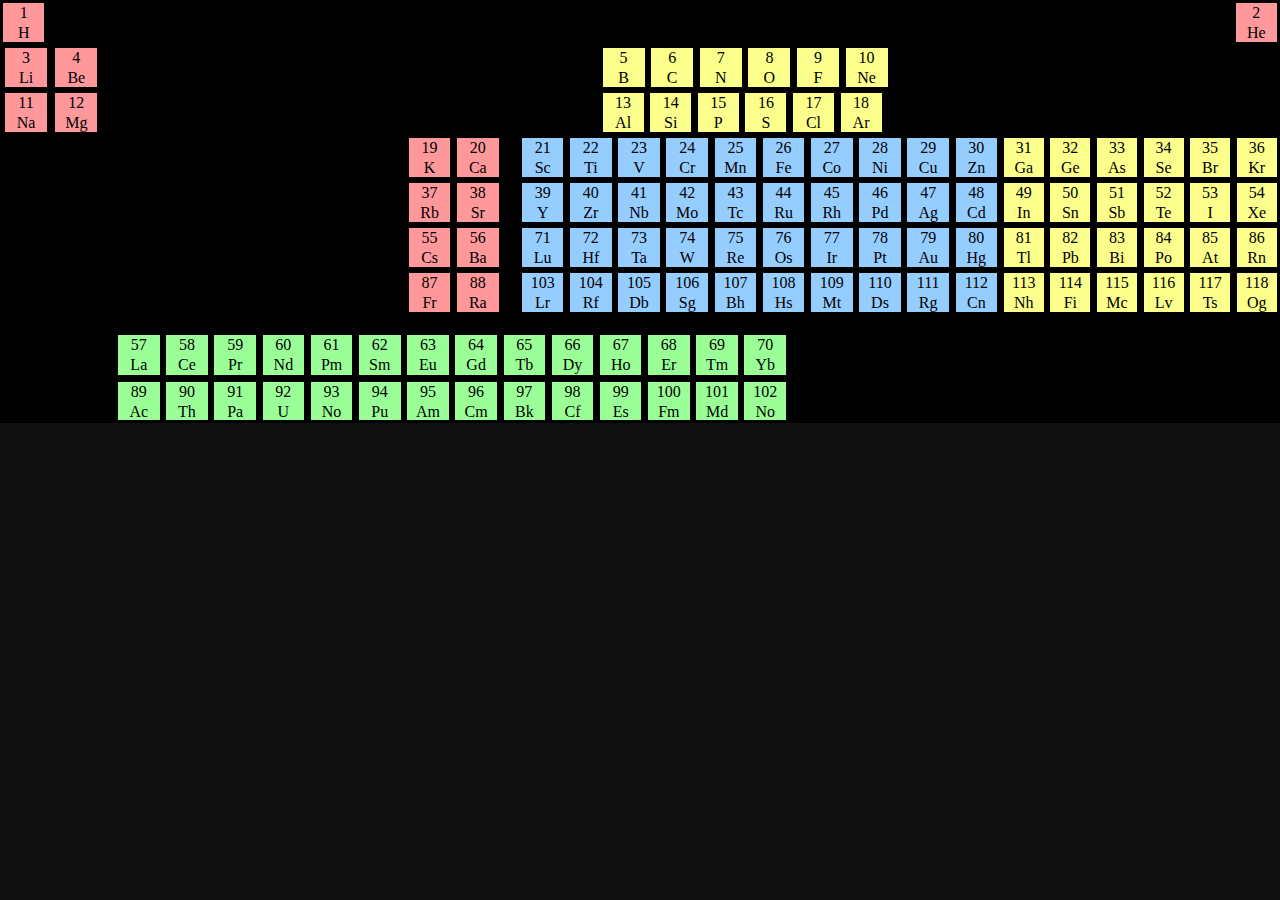
==== index.html @ 0e85910f "Add files via upload" ====
<!DOCTYPE html>
<html lang="en">
<head>
    <meta charset="UTF-8">
    <meta http-equiv="X-UA-Compatible" content="IE=edge">
    <meta name="viewport" content="width=device-width, initial-scale=1.0">
    <title>elemnet</title>
    <link rel="stylesheet" type="text/css" href="./style.css">
</head>
<body>
    <div class="main">

        <div class="r1">

            <div  class="c1">1<br>H</div>
            <div  class="c2">2<br>He</div>
        </div>
        <div class="r2">

            <div class="r2c1">3<br>Li</div>
            <div class="r2c2">4<br>Be</div>
            <div class="r2c3">5<br>B</div>
            <div class="r2c4">6<br>C</div>
            <div class="r2c5">7<br>N</div>
            <div class="r2c6">8<br>O</div>
            <div class="r2c7">9<br>F</div>
            <div class="r2c8">10<br>Ne</div>
        </div>
        <div class="r3">

            <div class="r3c1">11<br>Na</div>
            <div class="r3c2">12<br>Mg</div>
            <div class="r3c3">13<br>Al</div>
            <div class="r3c4">14<br>Si</div>
            <div class="r3c5">15<br>P</div>
            <div class="r3c6">16<br>S</div>
            <div class="r3c7">17<br>Cl</div>
            <div class="r3c8">18<br>Ar</div>
        </div>

        <div class="r4">

            <div class="r4c1">19<br>K</div>
            <div class="r4c2">20<br>Ca</div>
            <div class="r4c3">21<br>Sc</div>
            <div class="r4c4">22<br>Ti</div>
            <div class="r4c5">23<br>V</div>
            <div class="r4c6">24<br>Cr</div>
            <div class="r4c7">25<br>Mn</div>
            <div class="r4c8">26<br>Fe</div>
            <div class="r4c9">27<br>Co</div>
            <div class="r4c10">28<br>Ni</div>
            <div class="r4c11">29<br>Cu</div>
            <div class="r4c12">30<br>Zn</div>
            <div class="r4c13">31<br>Ga</div>
            <div class="r4c14">32<br>Ge</div>
            <div class="r4c15">33<br>As</div>
            <div class="r4c16">34<br>Se</div>
            <div class="r4c17">35<br>Br</div>
            <div class="r4c18">36<br>Kr</div>
        </div>

        <div class="r5">

            <div class="r5c1">37<br>Rb</div>
            <div class="r5c2">38<br>Sr</div>
            <div class="r5c3">39<br>Y</div>
            <div class="r5c4">40<br>Zr</div>
            <div class="r5c5">41<br>Nb</div>
            <div class="r5c6">42<br>Mo</div>
            <div class="r5c7">43<br>Tc</div>
            <div class="r5c8">44<br>Ru</div>
            <div class="r5c9">45<br>Rh</div>
            <div class="r5c10">46<br>Pd</div>
            <div class="r5c11">47<br>Ag</div>
            <div class="r5c12">48<br>Cd</div>
            <div class="r5c13">49<br>In</div>
            <div class="r5c14">50<br>Sn</div>
            <div class="r5c15">51<br>Sb</div>
            <div class="r5c16">52<br>Te</div>
            <div class="r5c17">53<br>I</div>
            <div class="r5c18">54<br>Xe</div>
        </div>

        <div class="r6">

            <div class="r6c1">55<br>Cs</div>
            <div class="r6c2">56<br>Ba</div>
            <div class="r6c3">71<br>Lu</div>
            <div class="r6c4">72<br>Hf</div>
            <div class="r6c5">73<br>Ta</div>
            <div class="r6c6">74<br>W</div>
            <div class="r6c7">75<br>Re</div>
            <div class="r6c8">76<br>Os</div>
            <div class="r6c9">77<br>Ir</div>
            <div class="r6c10">78<br>Pt</div>
            <div class="r6c11">79<br>Au</div>
            <div class="r6c12">80<br>Hg</div>
            <div class="r6c13">81<br>Tl</div>
            <div class="r6c14">82<br>Pb</div>
            <div class="r6c15">83<br>Bi</div>
            <div class="r6c16">84<br>Po</div>
            <div class="r6c17">85<br>At</div>
            <div class="r6c18">86<br>Rn</div>
        </div>

        <div class="r7">

            <div class="r7c1">87<br>Fr</div>
            <div class="r7c2">88<br>Ra</div>
            <div class="r7c3">103<br>Lr</div>
            <div class="r7c4">104<br>Rf</div>
            <div class="r7c5">105<br>Db</div>
            <div class="r7c6">106<br>Sg</div>
            <div class="r7c7">107<br>Bh</div>
            <div class="r7c8">108<br>Hs</div>
            <div class="r7c9">109<br>Mt</div>
            <div class="r7c10">110<br>Ds</div>
            <div class="r7c11">111<br>Rg</div>
            <div class="r7c12">112<br>Cn</div>
            <div class="r7c13">113<br>Nh</div>
            <div class="r7c14">114<br>Fi</div>
            <div class="r7c15">115<br>Mc</div>
            <div class="r7c16">116<br>Lv</div>
            <div class="r7c17">117<br>Ts</div>
            <div class="r7c18">118<br>Og</div>
        </div>

        <div class="r8">

            <div class="r8c1">57<br>La</div>
            <div class="r8c2">58<br>Ce</div>
            <div class="r8c3">59<br>Pr</div>
            <div class="r8c4">60<br>Nd</div>
            <div class="r8c5">61<br>Pm</div>
            <div class="r8c6">62<br>Sm</div>
            <div class="r8c7">63<br>Eu</div>
            <div class="r8c8">64<br>Gd</div>
            <div class="r8c9">65<br>Tb</div>
            <div class="r8c10">66<br>Dy</div>
            <div class="r8c11">67<br>Ho</div>
            <div class="r8c12">68<br>Er</div>
            <div class="r8c13">69<br>Tm</div>
            <div class="r8c14">70<br>Yb</div>
        </div>

        <div class="r9">

            <div class="r9c1">89<br>Ac</div>
            <div class="r9c2">90<br>Th</div>
            <div class="r9c3">91<br>Pa</div>
            <div class="r9c4">92<br>U</div>
            <div class="r9c5">93<br>No</div>
            <div class="r9c6">94<br>Pu</div>
            <div class="r9c7">95<br>Am</div>
            <div class="r9c8">96<br>Cm</div>
            <div class="r9c9">97<br>Bk</div>
            <div class="r9c10">98<br>Cf</div>
            <div class="r9c11">99<br>Es</div>
            <div class="r9c12">100<br>Fm</div>
            <div class="r9c13">101<br>Md</div>
            <div class="r9c14">102<br>No</div>
        </div>

    
   
    </div>
    
</body>
</html>
---- style.css ----
*
{
    margin: 0px auto;
    padding: 0px;
    
}

body{
    background-color: rgb(16, 15, 15);
   
}




.r1
{
    display: flex;
    background-color: black;
    justify-content: space-between; 
    height: 45px;
  
}
.r1>div{
    background-color: #FE989A;
    width: 41px;  
    line-height: 20px;
    margin: 3.3px;
    text-align: center;   
   
}









.r2
{
    display: flex;
    background-color: black;
    height: 45px;
    
  
}
.r2c1 ,.r2c2{
    background-color: #FE989A;
    width: 42px;  
    line-height: 20px;
    margin: 3.3px;
    text-align: center;   
    margin-left: 5px;   
}

.r2c3 ,.r2c4,.r2c5,.r2c6,.r2c7,.r2c8,.r2c9,.r2c10{
    background-color: #FCFF8C;
    width: 42px;  
    line-height: 20px;
    margin: 3.3px;
    text-align: center;  
     
}

.r2c3{
    margin-left: 502px;
}













.r3
{
    display: flex;
    background-color: black;
    height: 45px;
    
  
}
.r3c1 ,.r3c2{
    background-color: #FE989A;
    width: 42px;  
    line-height: 20px;
    margin: 3.3px;
    text-align: center;  
    margin-left: 5px;  
}

.r3c3 ,.r3c4,.r3c5,.r3c6,.r3c7,.r3c8,.r3c9,.r3c10{
    background-color: #FCFF8C;
    width: 41px;  
    line-height: 20px;
    margin: 3.3px;
    text-align: center;  
     
}

.r3c3{
    margin-left: 502px;
}












.r4
{
    display: flex;
    background-color: black;
    justify-content:flex-end;
    height: 45px;
   
    
  
}

.r4c1 
{
    background-color: #FE989A;
    width: 41.6px;  
    line-height: 20px;
    margin: 3.3px;
    text-align: center;  
   
    
     
}

.r4c2{
    background-color: #FE989A;
    width: 41.6px;  
    line-height: 20px;
    margin: 3.3px;
    text-align: center;  
    margin-right: 20px;
    
     
}

.r4c3,.r4c4,.r4c5,.r4c6,.r4c7,.r4c8,.r4c9,.r4c10,.r4c11,.r4c12
{
    background-color: #96CDFF;
    width: 41.6px;  
    line-height: 20px;
    margin: 3.3px;
    text-align: center;  
     
}

.r4c13,.r4c14,.r4c15,.r4c16,.r4c17,.r4c18
{
    background-color: #FCFF8C;
    width: 40px;  
    line-height: 20px;
    margin: 3.3px;
    text-align: center;  
   
    
     
}






















.r5
{
    display: flex;
    background-color: black;
    justify-content:flex-end;
    height: 45px;
   
    
  
}

.r5c1 
{
    background-color: #FE989A;
    width: 41.6px;  
    line-height: 20px;
    margin: 3.3px;
    text-align: center;  
   
    
     
}

.r5c2{
    background-color: #FE989A;
    width: 41.6px;  
    line-height: 20px;
    margin: 3.3px;
    text-align: center;  
    margin-right: 20px;
    
     
}

.r5c3,.r5c4,.r5c5,.r5c6,.r5c7,.r5c8,.r5c9,.r5c10,.r5c11,.r5c12
{
    background-color: #96CDFF;
    width: 41.6px;  
    line-height: 20px;
    margin: 3.3px;
    text-align: center;  
     
}

.r5c13,.r5c14,.r5c15,.r5c16,.r5c17,.r5c18
{
    background-color: #FCFF8C;
    width: 40px;  
    line-height: 20px;
    margin: 3.3px;
    text-align: center;  
   
    
     
}


















.r6
{
    display: flex;
    background-color: black;
    justify-content:flex-end;
    height: 45px;
   
    
  
}

.r6c1 
{
    background-color: #FE989A;
    width: 41.6px;  
    line-height: 20px;
    margin: 3.3px;
    text-align: center;  
   
    
     
}

.r6c2{
    background-color: #FE989A;
    width: 41.6px;  
    line-height: 20px;
    margin: 3.3px;
    text-align: center;  
    margin-right: 20px;
    
     
}

.r6c3,.r6c4,.r6c5,.r6c6,.r6c7,.r6c8,.r6c9,.r6c10,.r6c11,.r6c12
{
    background-color: #96CDFF;
    width: 41.6px;  
    line-height: 20px;
    margin: 3.3px;
    text-align: center;  
     
}

.r6c13,.r6c14,.r6c15,.r6c16,.r6c17,.r6c18
{
    background-color: #FCFF8C;
    width: 40px;  
    line-height: 20px;
    margin: 3.3px;
    text-align: center;  
   
    
     
}




















.r7
{
    display: flex;
    background-color: black;
    justify-content:flex-end;
    height: 45px;
   
    
  
}

.r7c1 
{
    background-color: #FE989A;
    width: 41.6px;  
    line-height: 20px;
    margin: 3.3px;
    text-align: center;  
   
    
     
}

.r7c2{
    background-color: #FE989A;
    width: 41.6px;  
    line-height: 20px;
    margin: 3.3px;
    text-align: center;  
    margin-right: 20px;
    
     
}

.r7c3,.r7c4,.r7c5,.r7c6,.r7c7,.r7c8,.r7c9,.r7c10,.r7c11,.r7c12
{
    background-color: #96CDFF;
    width: 41.6px;  
    line-height: 20px;
    margin: 3.3px;
  
    text-align: center;  
     
}

.r7c13,.r7c14,.r7c15,.r7c16,.r7c17,.r7c18
{
    background-color: #FCFF8C;
    width: 40px;  
    line-height: 20px;
    margin: 3.3px;
   
    text-align: center;  
   
    
     
}




























.r8
{
    display: flex;
    background-color: black;
    

    
  
}


.r8c1 
{
    background-color: #9AFF97;
    width: 41.6px;
    line-height: 20px;
    margin: 3.3px;
    text-align: center;  
    margin-left: 118px;
    margin-top: 20px;
     
}


.r8c2,.r8c3,.r8c4,.r8c5,.r8c6,.r8c7,.r8c8,.r8c9,.r8c10,.r8c11,.r8c12,.r8c13,.r8c14
{
    background-color: #9AFF97;
    width: 41.6px; 
    line-height: 20px;
    margin: 3.3px;
    text-align: center;  
    margin-top: 20px;
     
}






.r9
{
    display: flex;
    background-color: black;
    height: 45px;
 
    
  
}


.r9c1 
{
    background-color: #9AFF97;
    width: 41.6px;
    line-height: 20px;
    margin: 3.3px;
    text-align: center;  
    margin-left: 118px;
     
}



.r9c2,.r9c3,.r9c4,.r9c5,.r9c6,.r9c7,.r9c8,.r9c9,.r9c10,.r9c11,.r9c12,.r9c13,.r9c14
{
    background-color: #9AFF97;
    width: 41.6px;
    line-height: 20px;
    margin: 3.3px;
    text-align: center;  
     
}

























/*




.r5
{
    display: flex;
    background-color: black;
    
  
}

.r5c1 ,.r5c2{
    background-color: #FE989A;
    width: 49px;  
    line-height: 20px;
    margin: 3.3px;
    margin-bottom: 0px;
    text-align: center;  
     
}
.r5c3,.r5c4,.r5c5,.r5c6,.r5c7,.r5c8,.r5c9,.r5c10,.r5c11,.r5c12
{
    background-color: #96CDFF;
    width: 49px;  
    line-height: 20px;
    margin: 3.3px;
    margin-bottom: 0px;
    text-align: center;  
     
}

.r5c13,.r5c14,.r5c15,.r5c16,.r5c17,.r5c18
{
    background-color: #FCFF8C;
    width: 49px;  
    line-height: 20px;
    margin: 3.3px;
    margin-bottom: 0px;
    text-align: center;  
     
}










.r6
{
    display: flex;
    background-color: black;
    
  
}

.r6c1 ,.r6c2{
    background-color: #FE989A;
    width: 50px;  
    line-height: 20px;
    margin: 3.3px;
    margin-bottom: 0px;
    text-align: center;  
     
}
.r6c3,.r6c4,.r6c5,.r6c6,.r6c7,.r6c8,.r6c9,.r6c10,.r6c11,.r6c12
{
    background-color: #96CDFF;
    width: 50px;  
    line-height: 20px;
    margin: 3.3px;
    margin-bottom: 0px;
    text-align: center;  
     
}

.r6c13,.r6c14,.r6c15,.r6c16,.r6c17,.r6c18
{
    background-color: #FCFF8C;
    width: 50px;  
    line-height: 20px;
    margin: 3.3px;
    margin-bottom: 0px;
    text-align: center;  
     
}















.r7
{
    display: flex;
    background-color: black;
    
  
}

.r7c1 ,.r7c2{
    background-color: #FE989A;
    width: 50px;  
    line-height: 20px;
    margin: 3.3px;
    margin-bottom: 0px;
    text-align: center;  
     
}
.r7c3,.r7c4,.r7c5,.r7c6,.r7c7,.r7c8,.r7c9,.r7c10,.r7c11,.r7c12
{
    background-color: #96CDFF;
    width: 50px;  
    line-height: 20px;
    margin: 3.3px;
    margin-bottom: 0px;
    text-align: center;  
     
}

.r7c13,.r7c14,.r7c15,.r7c16,.r7c17,.r7c18
{
    background-color: #FCFF8C;
    width: 50px;  
    line-height: 20px;
    margin: 3.3px;
    margin-bottom: 0px;
    text-align: center;  
     
}
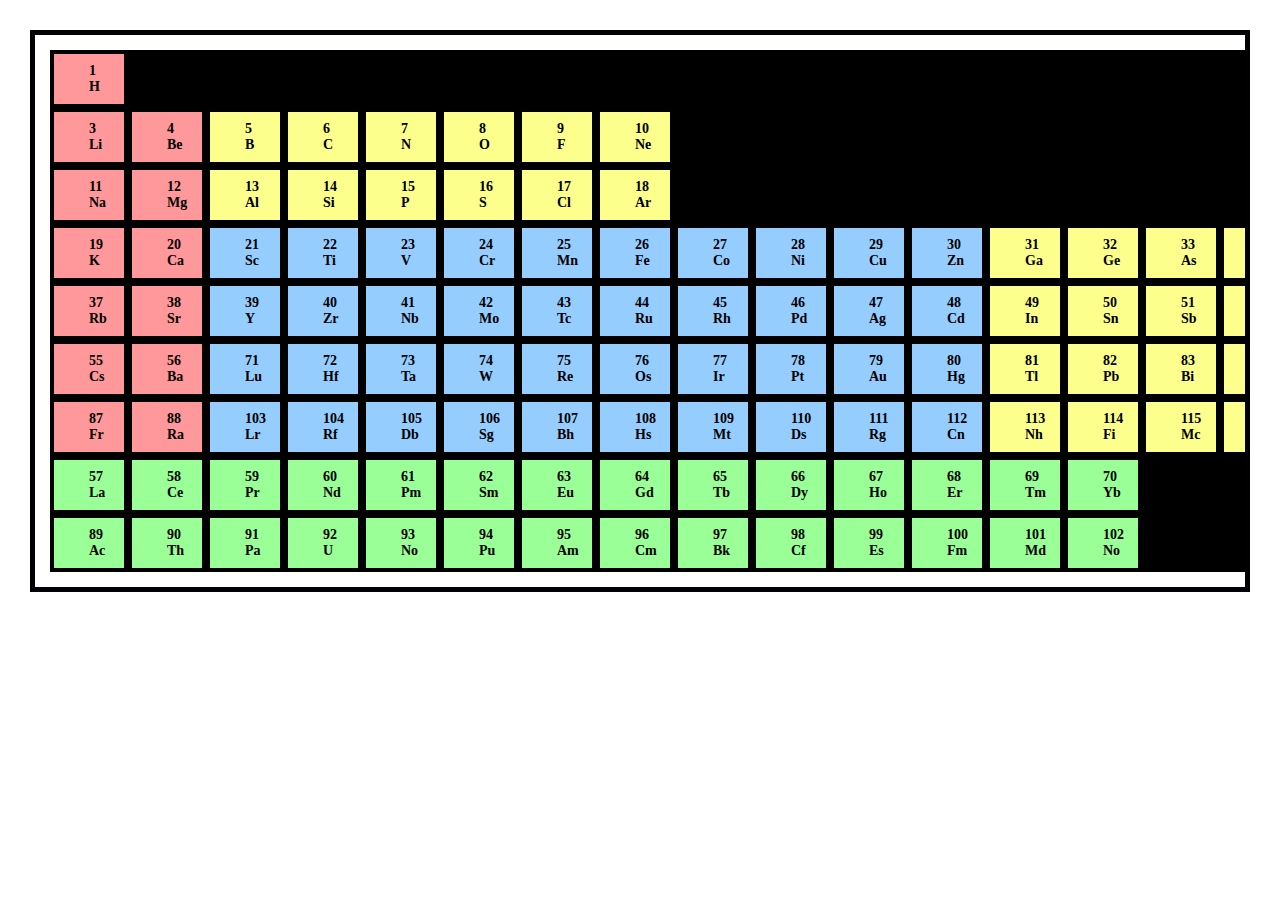
==== commit 099db5a5: "Update and rename index.js.html to index.html" ====
--- a/index.html
+++ b/index.html
@@ -4,29 +4,30 @@
     <meta charset="UTF-8">
     <meta http-equiv="X-UA-Compatible" content="IE=edge">
     <meta name="viewport" content="width=device-width, initial-scale=1.0">
-    <title>elemnet</title>
+    <title>grid</title>
     <link rel="stylesheet" type="text/css" href="./style.css">
 </head>
+
 <body>
     <div class="main">
 
-        <div class="r1">
+        <div class="r1 r">
 
-            <div  class="c1">1<br>H</div>
-            <div  class="c2">2<br>He</div>
+            <div  class="r1c1">1<br>H</div>
+            <div  class="r1c2">2<br>He</div>
         </div>
-        <div class="r2">
-
+        <div class="r2 r">
             <div class="r2c1">3<br>Li</div>
             <div class="r2c2">4<br>Be</div>
-            <div class="r2c3">5<br>B</div>
-            <div class="r2c4">6<br>C</div>
-            <div class="r2c5">7<br>N</div>
-            <div class="r2c6">8<br>O</div>
-            <div class="r2c7">9<br>F</div>
-            <div class="r2c8">10<br>Ne</div>
+            <div class="r2c3 row2">5<br>B</div>
+            <div class="r2c4 row2">6<br>C</div>
+            <div class="r2c5 row2">7<br>N</div>
+            <div class="r2c6 row2">8<br>O</div>
+            <div class="r2c7 row2">9<br>F</div>
+            <div class="r2c8 row2">10<br>Ne</div>
         </div>
-        <div class="r3">
+         
+        <div class="r3 r">
 
             <div class="r3c1">11<br>Na</div>
             <div class="r3c2">12<br>Mg</div>
@@ -38,7 +39,7 @@
             <div class="r3c8">18<br>Ar</div>
         </div>
 
-        <div class="r4">
+        <div class="r4 r">
 
             <div class="r4c1">19<br>K</div>
             <div class="r4c2">20<br>Ca</div>
@@ -60,7 +61,7 @@
             <div class="r4c18">36<br>Kr</div>
         </div>
 
-        <div class="r5">
+        <div class="r5 r">
 
             <div class="r5c1">37<br>Rb</div>
             <div class="r5c2">38<br>Sr</div>
@@ -82,7 +83,7 @@
             <div class="r5c18">54<br>Xe</div>
         </div>
 
-        <div class="r6">
+        <div class="r6 r">
 
             <div class="r6c1">55<br>Cs</div>
             <div class="r6c2">56<br>Ba</div>
@@ -104,7 +105,7 @@
             <div class="r6c18">86<br>Rn</div>
         </div>
 
-        <div class="r7">
+        <div class="r7 r">
 
             <div class="r7c1">87<br>Fr</div>
             <div class="r7c2">88<br>Ra</div>
@@ -126,7 +127,7 @@
             <div class="r7c18">118<br>Og</div>
         </div>
 
-        <div class="r8">
+        <div class="r8 r">
 
             <div class="r8c1">57<br>La</div>
             <div class="r8c2">58<br>Ce</div>
@@ -144,7 +145,7 @@
             <div class="r8c14">70<br>Yb</div>
         </div>
 
-        <div class="r9">
+        <div class="r9 r">
 
             <div class="r9c1">89<br>Ac</div>
             <div class="r9c2">90<br>Th</div>
@@ -165,6 +166,5 @@
     
    
     </div>
-    
 </body>
-</html>+</html>
--- a/style.css
+++ b/style.css
@@ -1,676 +1,316 @@
-*
-{
-    margin: 0px auto;
+*{
+    margin: 0px;
     padding: 0px;
-    
-}
-
-body{
-    background-color: rgb(16, 15, 15);
-   
-}
-
-
+    box-sizing: border-box;
+}
+
+.main
+{
+    margin: 30px;
+    border: 5px solid rgb(1, 0, 5);
+    display: grid;
+    padding: 15px;
+    overflow: auto;
+    
+   
+         
+
+}
+
+.r
+{
+        display: inline-flex; 
+        color:black;
+        font-size: 14px; 
+        background-color: black;
+        text-align: center; 
+        font-weight: bold;
+       
+        
+           
+        
+}
+
+.r div{
+    
+    padding: 9px 35px;  
+    border: 4px solid black;
+    width: 70px;
+    transition: width 1s, height 1s, transform 1s;
+    
+   
+}
+.r div:hover{
+
+    text-shadow: 0 0 3px #FF0000;
+    border-radius: 25px;
+    background-color: hotpink;
+    transform: rotate(360deg);
+    animation: myfirst 5s linear infinite;
+}
+
+@keyframes myfirst {
+    0%   {background-color:red;}
+    25%  {background-color:yellow;}
+    50%  {background-color:blue;}
+    75%  {background-color:green;}
+    100% {background-color:red;}
+  }
+
+ 
+
+/* -------------------Row 1 ---------------------------*/
 
 
 .r1
 {
-    display: flex;
-    background-color: black;
-    justify-content: space-between; 
-    height: 45px;
+    
+   justify-content: space-between; 
+}
+
+.r1 div{
+    background-color: #FE989A;
+}
+
+
+/* -------------------Row 2 ---------------------------*/
+
+.r2c1 ,.r2c2{
+    background-color: #FE989A;
+    
+}
+
+
+.r2c3 ,.r2c4,.r2c5,.r2c6,.r2c7,.r2c8,.r2c9,.r2c10{
+    background-color: #FCFF8C;  
   
-}
-.r1>div{
-    background-color: #FE989A;
-    width: 41px;  
-    line-height: 20px;
-    margin: 3.3px;
-    text-align: center;   
-   
-}
-
-
-
-
-
-
-
-
-
-.r2
-{
-    display: flex;
-    background-color: black;
-    height: 45px;
-    
-  
-}
-.r2c1 ,.r2c2{
-    background-color: #FE989A;
-    width: 42px;  
-    line-height: 20px;
-    margin: 3.3px;
-    text-align: center;   
-    margin-left: 5px;   
-}
-
-.r2c3 ,.r2c4,.r2c5,.r2c6,.r2c7,.r2c8,.r2c9,.r2c10{
-    background-color: #FCFF8C;
-    width: 42px;  
-    line-height: 20px;
-    margin: 3.3px;
-    text-align: center;  
-     
-}
-
-.r2c3{
-    margin-left: 502px;
-}
-
-
-
-
-
-
-
-
-
-
-
-
-
-.r3
-{
-    display: flex;
-    background-color: black;
-    height: 45px;
-    
-  
-}
+        
+}
+
+
+
+/* -------------------Row 3 ---------------------------*/
 .r3c1 ,.r3c2{
     background-color: #FE989A;
-    width: 42px;  
-    line-height: 20px;
-    margin: 3.3px;
-    text-align: center;  
-    margin-left: 5px;  
+
 }
 
 .r3c3 ,.r3c4,.r3c5,.r3c6,.r3c7,.r3c8,.r3c9,.r3c10{
     background-color: #FCFF8C;
-    width: 41px;  
-    line-height: 20px;
-    margin: 3.3px;
-    text-align: center;  
-     
-}
-
-.r3c3{
-    margin-left: 502px;
-}
-
-
-
-
-
-
-
-
-
-
-
-
-.r4
-{
-    display: flex;
-    background-color: black;
-    justify-content:flex-end;
-    height: 45px;
-   
-    
-  
-}
-
-.r4c1 
-{
-    background-color: #FE989A;
-    width: 41.6px;  
-    line-height: 20px;
-    margin: 3.3px;
-    text-align: center;  
-   
-    
-     
-}
-
-.r4c2{
-    background-color: #FE989A;
-    width: 41.6px;  
-    line-height: 20px;
-    margin: 3.3px;
-    text-align: center;  
-    margin-right: 20px;
-    
-     
-}
+     
+}
+
+/* -------------------Row 4 ---------------------------*/
+
+.r4c1,.r4c2
+{
+    background-color: #FE989A;
+    
+}
+
 
 .r4c3,.r4c4,.r4c5,.r4c6,.r4c7,.r4c8,.r4c9,.r4c10,.r4c11,.r4c12
 {
     background-color: #96CDFF;
-    width: 41.6px;  
-    line-height: 20px;
-    margin: 3.3px;
-    text-align: center;  
-     
+    
 }
 
 .r4c13,.r4c14,.r4c15,.r4c16,.r4c17,.r4c18
 {
     background-color: #FCFF8C;
-    width: 40px;  
-    line-height: 20px;
-    margin: 3.3px;
-    text-align: center;  
-   
-    
-     
-}
-
-
-
-
-
-
-
-
-
-
-
-
-
-
-
-
-
-
-
-
-
-
-.r5
-{
-    display: flex;
-    background-color: black;
-    justify-content:flex-end;
-    height: 45px;
-   
-    
-  
-}
-
-.r5c1 
-{
-    background-color: #FE989A;
-    width: 41.6px;  
-    line-height: 20px;
-    margin: 3.3px;
-    text-align: center;  
-   
-    
-     
-}
-
-.r5c2{
-    background-color: #FE989A;
-    width: 41.6px;  
-    line-height: 20px;
-    margin: 3.3px;
-    text-align: center;  
-    margin-right: 20px;
-    
-     
+    
+ 
+}
+
+
+
+
+
+
+/* -------------------Row 5 ---------------------------*/
+
+
+.r5c1,.r5c2
+{
+    background-color: #FE989A;
+   
 }
 
 .r5c3,.r5c4,.r5c5,.r5c6,.r5c7,.r5c8,.r5c9,.r5c10,.r5c11,.r5c12
 {
+    background-color: #96CDFF;     
+}
+
+.r5c13,.r5c14,.r5c15,.r5c16,.r5c17,.r5c18
+{
+    background-color: #FCFF8C;
+     
+}
+
+
+
+/* -------------------Row 6 ---------------------------*/
+
+
+
+.r6c1,.r6c2
+{
+    background-color: #FE989A;
+    
+}
+
+.r6c3,.r6c4,.r6c5,.r6c6,.r6c7,.r6c8,.r6c9,.r6c10,.r6c11,.r6c12
+{
     background-color: #96CDFF;
-    width: 41.6px;  
-    line-height: 20px;
-    margin: 3.3px;
-    text-align: center;  
-     
-}
-
-.r5c13,.r5c14,.r5c15,.r5c16,.r5c17,.r5c18
-{
-    background-color: #FCFF8C;
-    width: 40px;  
-    line-height: 20px;
-    margin: 3.3px;
-    text-align: center;  
-   
-    
-     
-}
-
-
-
-
-
-
-
-
-
-
-
-
-
-
-
-
-
-
-.r6
-{
-    display: flex;
-    background-color: black;
-    justify-content:flex-end;
-    height: 45px;
-   
-    
-  
-}
-
-.r6c1 
-{
-    background-color: #FE989A;
-    width: 41.6px;  
-    line-height: 20px;
-    margin: 3.3px;
-    text-align: center;  
-   
-    
-     
-}
-
-.r6c2{
-    background-color: #FE989A;
-    width: 41.6px;  
-    line-height: 20px;
-    margin: 3.3px;
-    text-align: center;  
-    margin-right: 20px;
-    
-     
-}
-
-.r6c3,.r6c4,.r6c5,.r6c6,.r6c7,.r6c8,.r6c9,.r6c10,.r6c11,.r6c12
+   
+     
+}
+
+.r6c13,.r6c14,.r6c15,.r6c16,.r6c17,.r6c18
+{
+    background-color: #FCFF8C; 
+     
+}
+
+
+
+
+/* -------------------Row 7 ---------------------------*/
+
+.r7c1,.r7c2 
+{
+    background-color: #FE989A;
+   
+   
+    
+     
+}
+
+
+.r7c3,.r7c4,.r7c5,.r7c6,.r7c7,.r7c8,.r7c9,.r7c10,.r7c11,.r7c12
 {
     background-color: #96CDFF;
-    width: 41.6px;  
-    line-height: 20px;
-    margin: 3.3px;
-    text-align: center;  
-     
-}
-
-.r6c13,.r6c14,.r6c15,.r6c16,.r6c17,.r6c18
-{
-    background-color: #FCFF8C;
-    width: 40px;  
-    line-height: 20px;
-    margin: 3.3px;
-    text-align: center;  
-   
-    
-     
-}
-
-
-
-
-
-
-
-
-
-
-
-
-
-
-
-
-
-
-
-
-.r7
-{
-    display: flex;
-    background-color: black;
-    justify-content:flex-end;
-    height: 45px;
-   
-    
-  
-}
-
-.r7c1 
-{
-    background-color: #FE989A;
-    width: 41.6px;  
-    line-height: 20px;
-    margin: 3.3px;
-    text-align: center;  
-   
-    
-     
-}
-
-.r7c2{
-    background-color: #FE989A;
-    width: 41.6px;  
-    line-height: 20px;
-    margin: 3.3px;
-    text-align: center;  
-    margin-right: 20px;
-    
-     
-}
-
-.r7c3,.r7c4,.r7c5,.r7c6,.r7c7,.r7c8,.r7c9,.r7c10,.r7c11,.r7c12
-{
-    background-color: #96CDFF;
-    width: 41.6px;  
-    line-height: 20px;
-    margin: 3.3px;
-  
-    text-align: center;  
-     
+       
 }
 
 .r7c13,.r7c14,.r7c15,.r7c16,.r7c17,.r7c18
 {
-    background-color: #FCFF8C;
-    width: 40px;  
-    line-height: 20px;
-    margin: 3.3px;
-   
-    text-align: center;  
-   
-    
-     
-}
-
-
-
-
-
-
-
-
-
-
-
-
-
-
-
-
-
-
-
-
-
-
-
-
-
-
-
-
-.r8
-{
-    display: flex;
-    background-color: black;
-    
-
-    
-  
-}
-
-
-.r8c1 
+    background-color: #FCFF8C;     
+     
+}
+
+
+/* -------------------Row 8 ---------------------------*/
+
+
+.r8c1,.r8c2,.r8c3,.r8c4,.r8c5,.r8c6,.r8c7,.r8c8,.r8c9,.r8c10,.r8c11,.r8c12,.r8c13,.r8c14
 {
     background-color: #9AFF97;
-    width: 41.6px;
-    line-height: 20px;
-    margin: 3.3px;
-    text-align: center;  
-    margin-left: 118px;
-    margin-top: 20px;
-     
-}
-
-
-.r8c2,.r8c3,.r8c4,.r8c5,.r8c6,.r8c7,.r8c8,.r8c9,.r8c10,.r8c11,.r8c12,.r8c13,.r8c14
-{
-    background-color: #9AFF97;
-    width: 41.6px; 
-    line-height: 20px;
-    margin: 3.3px;
-    text-align: center;  
-    margin-top: 20px;
-     
-}
-
-
-
-
-
-
-.r9
-{
-    display: flex;
-    background-color: black;
-    height: 45px;
  
-    
-  
-}
-
-
-.r9c1 
-{
-    background-color: #9AFF97;
-    width: 41.6px;
-    line-height: 20px;
-    margin: 3.3px;
-    text-align: center;  
-    margin-left: 118px;
-     
-}
-
-
-
-.r9c2,.r9c3,.r9c4,.r9c5,.r9c6,.r9c7,.r9c8,.r9c9,.r9c10,.r9c11,.r9c12,.r9c13,.r9c14
-{
-    background-color: #9AFF97;
-    width: 41.6px;
-    line-height: 20px;
-    margin: 3.3px;
-    text-align: center;  
-     
-}
-
-
-
-
-
-
-
-
-
-
-
-
-
-
-
-
-
-
-
-
-
-
-
-
-
-/*
-
-
-
-
-.r5
-{
-    display: flex;
-    background-color: black;
-    
-  
-}
-
-.r5c1 ,.r5c2{
-    background-color: #FE989A;
-    width: 49px;  
-    line-height: 20px;
-    margin: 3.3px;
-    margin-bottom: 0px;
-    text-align: center;  
-     
-}
-.r5c3,.r5c4,.r5c5,.r5c6,.r5c7,.r5c8,.r5c9,.r5c10,.r5c11,.r5c12
-{
-    background-color: #96CDFF;
-    width: 49px;  
-    line-height: 20px;
-    margin: 3.3px;
-    margin-bottom: 0px;
-    text-align: center;  
-     
-}
-
-.r5c13,.r5c14,.r5c15,.r5c16,.r5c17,.r5c18
-{
-    background-color: #FCFF8C;
-    width: 49px;  
-    line-height: 20px;
-    margin: 3.3px;
-    margin-bottom: 0px;
-    text-align: center;  
-     
-}
-
-
-
-
-
-
-
-
-
-
-.r6
-{
-    display: flex;
-    background-color: black;
-    
-  
-}
-
-.r6c1 ,.r6c2{
-    background-color: #FE989A;
-    width: 50px;  
-    line-height: 20px;
-    margin: 3.3px;
-    margin-bottom: 0px;
-    text-align: center;  
-     
-}
-.r6c3,.r6c4,.r6c5,.r6c6,.r6c7,.r6c8,.r6c9,.r6c10,.r6c11,.r6c12
-{
-    background-color: #96CDFF;
-    width: 50px;  
-    line-height: 20px;
-    margin: 3.3px;
-    margin-bottom: 0px;
-    text-align: center;  
-     
-}
-
-.r6c13,.r6c14,.r6c15,.r6c16,.r6c17,.r6c18
-{
-    background-color: #FCFF8C;
-    width: 50px;  
-    line-height: 20px;
-    margin: 3.3px;
-    margin-bottom: 0px;
-    text-align: center;  
-     
-}
-
-
-
-
-
-
-
-
-
-
-
-
-
-
-
-.r7
-{
-    display: flex;
-    background-color: black;
-    
-  
-}
-
-.r7c1 ,.r7c2{
-    background-color: #FE989A;
-    width: 50px;  
-    line-height: 20px;
-    margin: 3.3px;
-    margin-bottom: 0px;
-    text-align: center;  
-     
-}
-.r7c3,.r7c4,.r7c5,.r7c6,.r7c7,.r7c8,.r7c9,.r7c10,.r7c11,.r7c12
-{
-    background-color: #96CDFF;
-    width: 50px;  
-    line-height: 20px;
-    margin: 3.3px;
-    margin-bottom: 0px;
-    text-align: center;  
-     
-}
-
-.r7c13,.r7c14,.r7c15,.r7c16,.r7c17,.r7c18
-{
-    background-color: #FCFF8C;
-    width: 50px;  
-    line-height: 20px;
-    margin: 3.3px;
-    margin-bottom: 0px;
-    text-align: center;  
-     
-}
-
+     
+}
+
+
+/* -------------------Row 9 ---------------------------*/
+
+.r9c1,.r9c2,.r9c3,.r9c4,.r9c5,.r9c6,.r9c7,.r9c8,.r9c9,.r9c10,.r9c11,.r9c12,.r9c13,.r9c14
+{
+    background-color: #9AFF97;     
+     
+}
+
+
+
+
+
+
+
+
+@media screen and (max-width: 1000px) {
+    .main {
+      background-color: rgba(12, 246, 12, 0);
+    }
+}
+@media screen and (max-width: 900px) {
+    .main {
+      background-color: rgba(12, 238, 12, 0.133);
+    }
+}
+@media screen and (max-width: 800px) {
+   .main {
+      background-color: rgba(12, 238, 12, 0.263);
+    }
+}
+@media screen and (max-width: 700px) {
+    .main {
+      background-color: rgba(12, 238, 12, 0.426);
+    }
+}
+@media screen and (max-width: 600px) {
+    .main {
+      background-color: rgba(12, 238, 12, 0.585);
+    }
+}
+@media screen and (max-width: 500px) {
+    .main {
+      background-color: rgba(12, 238, 12, 0.744);
+    }
+}
+@media screen and (max-width: 400px) {
+    .main {
+      background-color: rgba(12, 238, 12, 0.781);
+    }
+}
+@media screen and (max-width: 300px) {
+    .main {
+      background-color: rgb(12, 238, 12);
+    }
+}
+
+
+
+
+
+
+
+
+@media screen and (max-width: 1000px) {
+    body {
+      background-color: rgba(12, 207, 246, 0.037);
+    }
+}
+@media screen and (max-width: 900px) {
+    body {
+      background-color: rgba(12, 223, 238, 0.205);
+    }
+}
+@media screen and (max-width: 800px) {
+   body {
+      background-color: rgba(12, 223, 238, 0.435);
+    }
+}
+@media screen and (max-width: 700px) {
+    body {
+      background-color: rgba(12, 223, 238, 0.553);
+    }
+}
+@media screen and (max-width: 600px) {
+    body {
+      background-color: rgba(12, 230, 238, 0.724);
+    }
+}
+@media screen and (max-width: 500px) {
+    body {
+      background-color: rgba(12, 238, 238, 0.802);
+    }
+}
+@media screen and (max-width: 400px) {
+    body {
+      background-color: rgba(12, 238, 238, 0.888);
+    }
+}
+@media screen and (max-width: 300px) {
+    body {
+      background-color: rgb(12, 230, 238);
+    }
+}
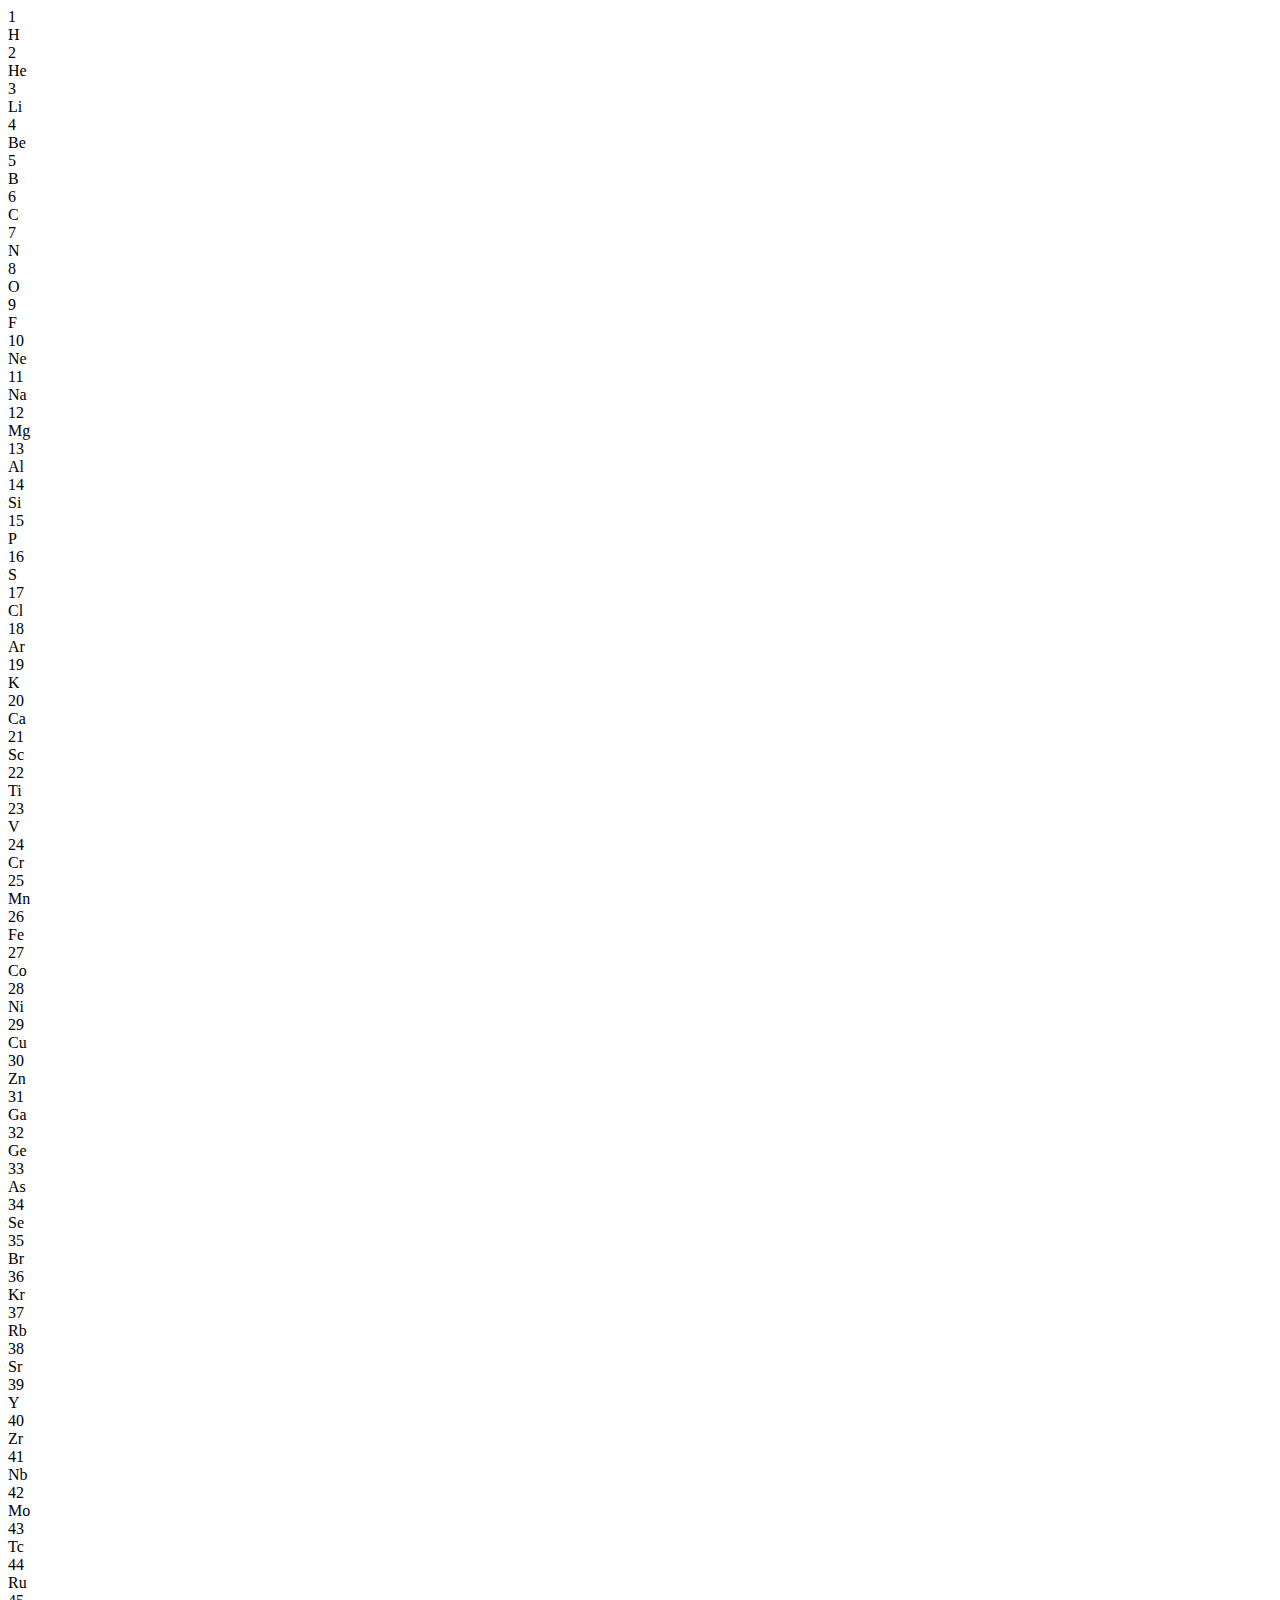
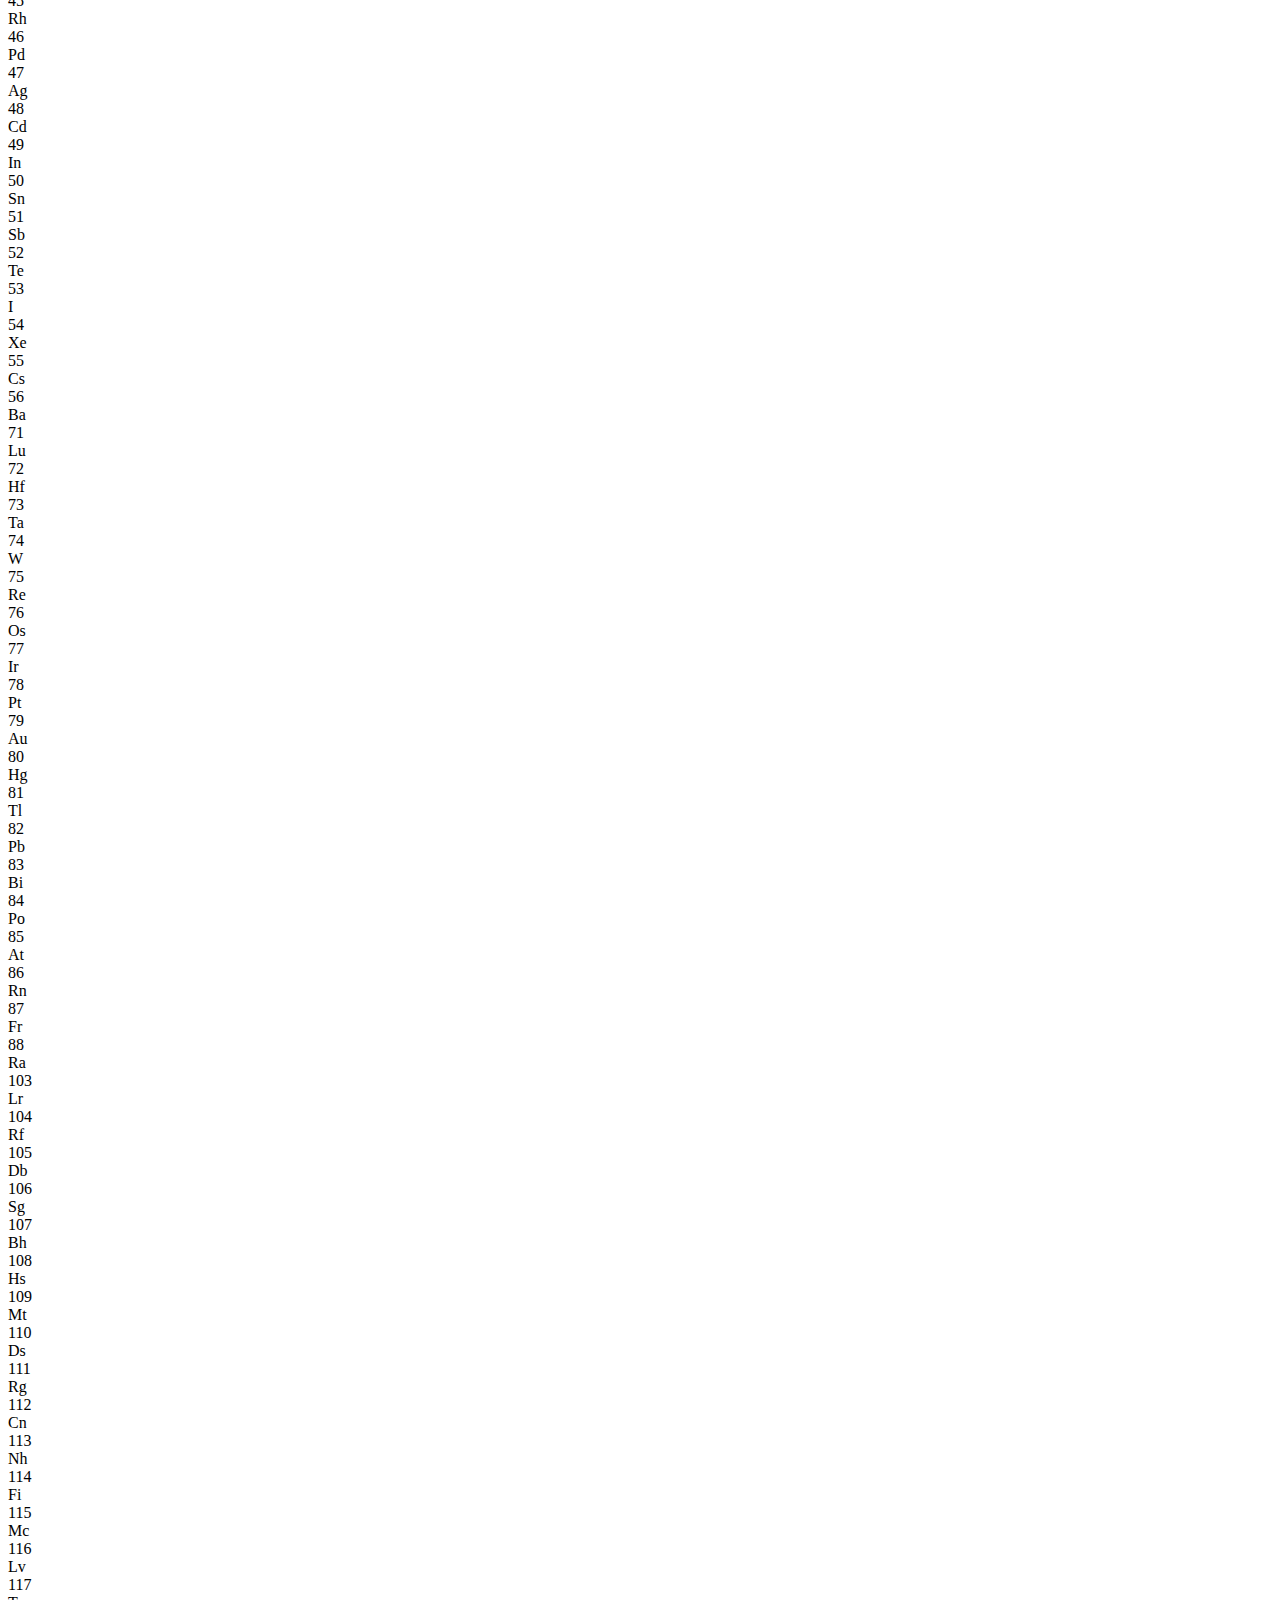
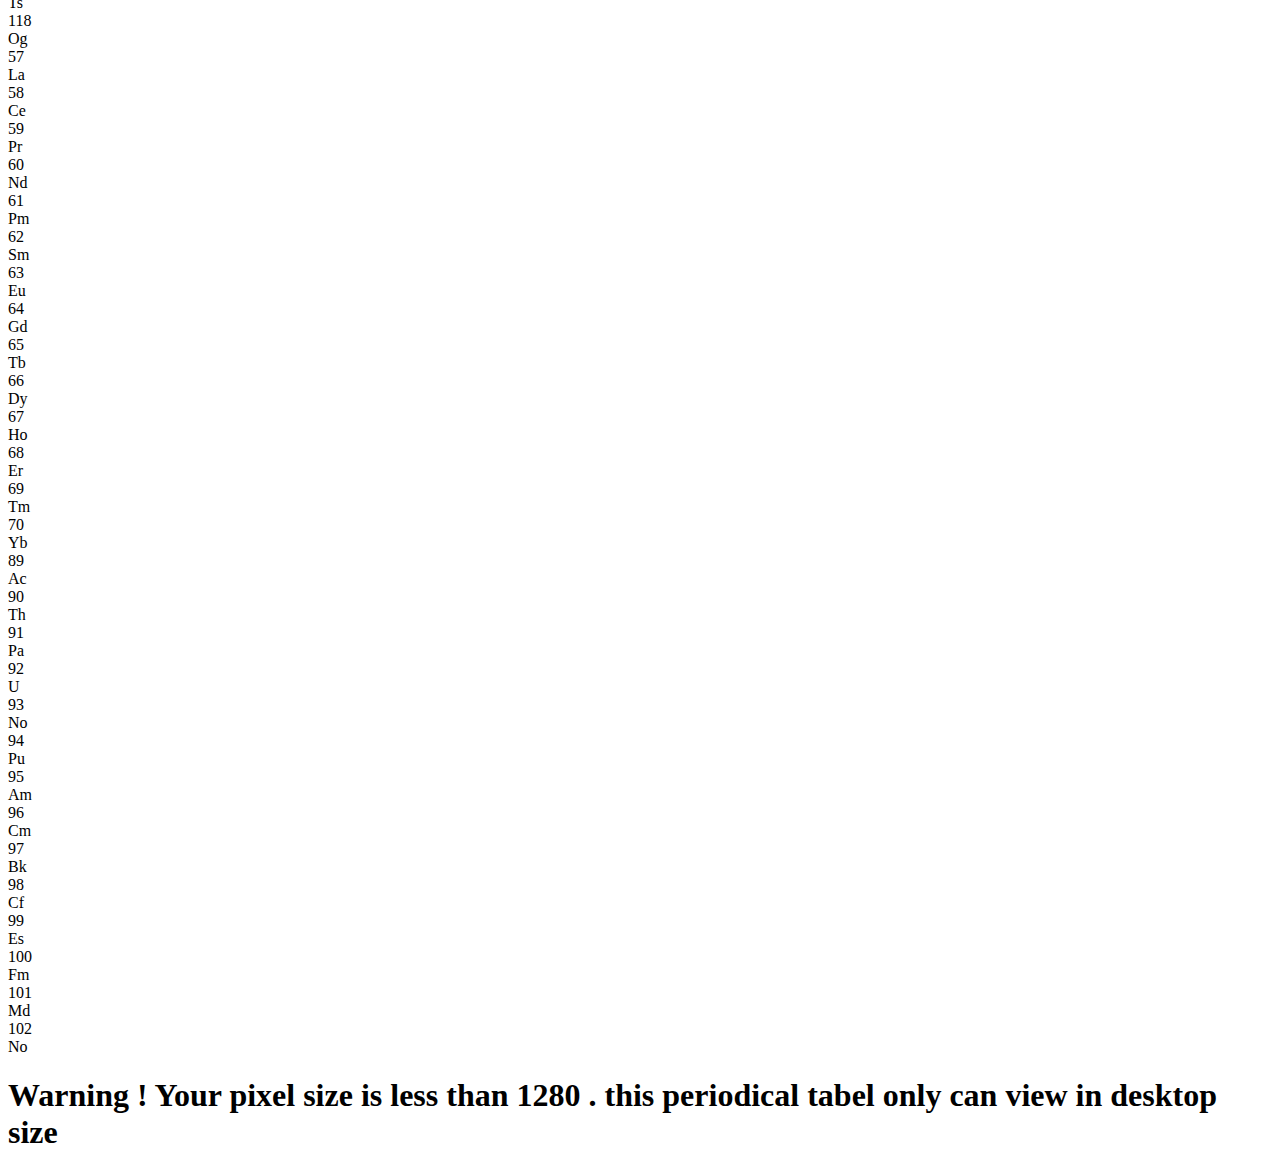
==== commit 642d3675: "Update and rename index.html.html to index.html" ====
--- a/index.html
+++ b/index.html
@@ -1,170 +1,219 @@
 <!DOCTYPE html>
 <html lang="en">
 <head>
-    <meta charset="UTF-8">
-    <meta http-equiv="X-UA-Compatible" content="IE=edge">
-    <meta name="viewport" content="width=device-width, initial-scale=1.0">
-    <title>grid</title>
+    <meta name="viewport" content="width=device-width, initial-scale=1.0, maximum-scale=1.0, user-scalable=no">
     <link rel="stylesheet" type="text/css" href="./style.css">
 </head>
+<body>
 
-<body>
-    <div class="main">
+    <div class="grid">
+        <!-- row 1-->
+        <div class="box red">1<br>H</div>
+        <div class="box"></div>
+        <div class="box"></div>
+        <div class="box"></div>
+        <div class="box"></div>
+        <div class="box"></div>
+        <div class="box"></div>
+        <div class="box"></div>
+        <div class="box"></div>
+        <div class="box"></div>
+        <div class="box"></div>
+        <div class="box"></div>
+        <div class="box"></div>
+        <div class="box"></div>
+        <div class="box"></div>
+        <div class="box"></div>
+        <div class="box"></div>
+        <div class="box"></div>
+        <div class="box red">2<br>He</div>
+        <!-- row 2-->
+        <div class="box red">3<br>Li</div>
+        <div class="box red">4<br>Be</div>
+        <div class="box"></div>
+        <div class="box"></div>
+        <div class="box"></div>
+        <div class="box"></div>
+        <div class="box"></div>
+        <div class="box"></div>
+        <div class="box"></div>
+        <div class="box"></div>
+        <div class="box"></div>
+        <div class="box"></div>
+        <div class="box"></div>
+        <div class="box yellow">5<br>B</div>
+        <div class="box yellow">6<br>C</div>
+        <div class="box yellow">7<br>N</div>
+        <div class="box yellow">8<br>O</div>
+        <div class="box yellow">9<br>F</div>
+        <div class="box yellow">10<br>Ne</div>
+        <!-- row 3-->
+        <div class="box red">11<br>Na</div>
+        <div class="box red">12<br>Mg</div>
+        <div class="box"></div>
+        <div class="box"></div>
+        <div class="box"></div>
+        <div class="box"></div>
+        <div class="box"></div>
+        <div class="box"></div>
+        <div class="box"></div>
+        <div class="box"></div>
+        <div class="box"></div>
+        <div class="box"></div>
+        <div class="box"></div>
+        <div class="box yellow">13<br>Al</div>
+        <div class="box yellow">14<br>Si</div>
+        <div class="box yellow">15<br>P</div>
+        <div class="box yellow">16<br>S</div>
+        <div class="box yellow">17<br>Cl</div>
+        <div class="box yellow">18<br>Ar</div>
+        <!-- row 4-->
+        <div class="box red"> 19<br>K</div>
+        <div class="box red">20<br>Ca</div>
+        <div class="box "></div>
+        <div class="box blue">21<br>Sc</div>
+        <div class="box blue">22<br>Ti</div>
+        <div class="box blue"> 23<br>V</div>
+        <div class="box blue">24<br>Cr</div>
+        <div class="box blue">25<br>Mn</div>
+        <div class="box blue">26<br>Fe</div>
+        <div class="box blue">27<br>Co</div>
+        <div class="box blue">28<br>Ni</div>
+        <div class="box blue">29<br>Cu</div>
+        <div class="box blue">30<br>Zn</div>
+        <div class="box yellow">31<br>Ga</div>
+        <div class="box yellow">32<br>Ge</div>
+        <div class="box yellow">33<br>As</div>
+        <div class="box yellow">34<br>Se</div>
+        <div class="box yellow">35<br>Br</div>
+        <div class="box yellow">36<br>Kr</div>
+        
+        <!-- row 5-->
+        <div class="box red">37<br>Rb</div>
+        <div class="box red">38<br>Sr</div>
+        <div class="box "></div>
+        <div class="box blue"> 39<br>Y</div>
+        <div class="box blue">40<br>Zr</div>
+        <div class="box blue">41<br>Nb</div>
+        <div class="box blue">42<br>Mo</div>
+        <div class="box blue">43<br>Tc</div>
+        <div class="box blue">44<br>Ru</div>
+        <div class="box blue">45<br>Rh</div>
+        <div class="box blue">46<br>Pd</div>
+        <div class="box blue">47<br>Ag</div>
+        <div class="box blue">48<br>Cd</div>
+        <div class="box yellow">49<br>In</div>
+        <div class="box yellow">50<br>Sn</div>
+        <div class="box yellow">51<br>Sb</div>
+        <div class="box yellow">52<br>Te</div>
+        <div class="box yellow"> 53<br>I</div>
+        <div class="box yellow">54<br>Xe</div>
+        <!-- row 6-->
+        <div class="box red">55<br>Cs</div>
+        <div class="box red">56<br>Ba</div>
+        <div class="box "></div>
+        <div class="box blue">71<br>Lu</div>
+        <div class="box blue">72<br>Hf</div>
+        <div class="box blue">73<br>Ta</div>
+        <div class="box blue"> 74<br>W</div>
+        <div class="box blue">75<br>Re</div>
+        <div class="box blue">76<br>Os</div>
+        <div class="box blue">77<br>Ir</div>
+        <div class="box blue">78<br>Pt</div>
+        <div class="box blue">79<br>Au</div>
+        <div class="box blue">80<br>Hg</div>
+        <div class="box yellow">81<br>Tl</div>
+        <div class="box yellow">82<br>Pb</div>
+        <div class="box yellow">83<br>Bi</div>
+        <div class="box yellow">84<br>Po</div>
+        <div class="box yellow">85<br>At</div>
+        <div class="box yellow">86<br>Rn</div>
+        <!-- row 7-->
+        <div class="box red"> 87<br>Fr</div>
+        <div class="box red"> 88<br>Ra</div>
+        <div class="box "></div>
+        <div class="box blue">103<br>Lr</div>
+        <div class="box blue">104<br>Rf</div>
+        <div class="box blue">105<br>Db</div>
+        <div class="box blue">106<br>Sg</div>
+        <div class="box blue">107<br>Bh</div>
+        <div class="box blue">108<br>Hs</div>
+        <div class="box blue">109<br>Mt</div>
+        <div class="box blue">110<br>Ds</div>
+        <div class="box blue">111<br>Rg</div>
+        <div class="box blue">112<br>Cn</div>
+        <div class="box yellow">113<br>Nh</div>
+        <div class="box yellow">114<br>Fi</div>
+        <div class="box yellow">115<br>Mc</div>
+        <div class="box yellow">116<br>Lv</div>
+        <div class="box yellow">117<br>Ts</div>
+        <div class="box yellow">118<br>Og</div>
+        <!-- row 8-->
+        
+            <div class="box"></div>
+            <div class="box"></div>
+            <div class="box"></div>
+            <div class="box"></div>
+            <div class="box"></div>
+            <div class="box"></div>
+            <div class="box"></div>
+            <div class="box"></div>
+            <div class="box"></div>
+            <div class="box"></div>
+            <div class="box"></div>
+            <div class="box"></div>
+            <div class="box"></div>
+            <div class="box"></div>
+            <div class="box"></div>
+            <div class="box"></div>
+            <div class="box"></div>
+            <div class="box"></div>
+            <div class="box"></div>
+        
+        <!-- row 9-->
+        <div class="box"></div>
+        <div class="box"></div>
+        <div class="box"></div>
+        <div class="box green">57<br>La</div>
+        <div class="box green">58<br>Ce</div>
+        <div class="box green">59<br>Pr</div>
+        <div class="box green">60<br>Nd</div>
+        <div class="box green">61<br>Pm</div>
+        <div class="box green">62<br>Sm</div>
+        <div class="box green">63<br>Eu</div>
+        <div class="box green">64<br>Gd</div>
+        <div class="box green">65<br>Tb</div>
+        <div class="box green">66<br>Dy</div>
+        <div class="box green">67<br>Ho</div>
+        <div class="box green">68<br>Er</div>
+        <div class="box green">69<br>Tm</div>
+        <div class="box green">70<br>Yb</div>
+        <div class="box"></div>
+        <div class="box"></div>
+          <!-- row 10-->
+          <div class="box"></div>
+          <div class="box"></div>
+          <div class="box"></div>
+          <div class="box green"> 89<br>Ac</div>
+          <div class="box green"> 90<br>Th</div>
+          <div class="box green"> 91<br>Pa</div>
+          <div class="box green">  92<br>U</div>
+          <div class="box green"> 93<br>No</div>
+          <div class="box green"> 94<br>Pu</div>
+          <div class="box green"> 95<br>Am</div>
+          <div class="box green"> 96<br>Cm</div>
+          <div class="box green"> 97<br>Bk</div>
+          <div class="box green"> 98<br>Cf</div>
+          <div class="box green"> 99<br>Es</div>
+          <div class="box green">100<br>Fm</div>
+          <div class="box green">101<br>Md</div>
+          <div class="box green">102<br>No</div>
+          <div class="box"></div>
+          <div class="box"></div>
+    </div>
+            <div class="text">
+                <h1> Warning ! Your pixel size is less than 1280 . this periodical tabel only can view in desktop size </h1>
+            </div>
 
-        <div class="r1 r">
-
-            <div  class="r1c1">1<br>H</div>
-            <div  class="r1c2">2<br>He</div>
-        </div>
-        <div class="r2 r">
-            <div class="r2c1">3<br>Li</div>
-            <div class="r2c2">4<br>Be</div>
-            <div class="r2c3 row2">5<br>B</div>
-            <div class="r2c4 row2">6<br>C</div>
-            <div class="r2c5 row2">7<br>N</div>
-            <div class="r2c6 row2">8<br>O</div>
-            <div class="r2c7 row2">9<br>F</div>
-            <div class="r2c8 row2">10<br>Ne</div>
-        </div>
-         
-        <div class="r3 r">
-
-            <div class="r3c1">11<br>Na</div>
-            <div class="r3c2">12<br>Mg</div>
-            <div class="r3c3">13<br>Al</div>
-            <div class="r3c4">14<br>Si</div>
-            <div class="r3c5">15<br>P</div>
-            <div class="r3c6">16<br>S</div>
-            <div class="r3c7">17<br>Cl</div>
-            <div class="r3c8">18<br>Ar</div>
-        </div>
-
-        <div class="r4 r">
-
-            <div class="r4c1">19<br>K</div>
-            <div class="r4c2">20<br>Ca</div>
-            <div class="r4c3">21<br>Sc</div>
-            <div class="r4c4">22<br>Ti</div>
-            <div class="r4c5">23<br>V</div>
-            <div class="r4c6">24<br>Cr</div>
-            <div class="r4c7">25<br>Mn</div>
-            <div class="r4c8">26<br>Fe</div>
-            <div class="r4c9">27<br>Co</div>
-            <div class="r4c10">28<br>Ni</div>
-            <div class="r4c11">29<br>Cu</div>
-            <div class="r4c12">30<br>Zn</div>
-            <div class="r4c13">31<br>Ga</div>
-            <div class="r4c14">32<br>Ge</div>
-            <div class="r4c15">33<br>As</div>
-            <div class="r4c16">34<br>Se</div>
-            <div class="r4c17">35<br>Br</div>
-            <div class="r4c18">36<br>Kr</div>
-        </div>
-
-        <div class="r5 r">
-
-            <div class="r5c1">37<br>Rb</div>
-            <div class="r5c2">38<br>Sr</div>
-            <div class="r5c3">39<br>Y</div>
-            <div class="r5c4">40<br>Zr</div>
-            <div class="r5c5">41<br>Nb</div>
-            <div class="r5c6">42<br>Mo</div>
-            <div class="r5c7">43<br>Tc</div>
-            <div class="r5c8">44<br>Ru</div>
-            <div class="r5c9">45<br>Rh</div>
-            <div class="r5c10">46<br>Pd</div>
-            <div class="r5c11">47<br>Ag</div>
-            <div class="r5c12">48<br>Cd</div>
-            <div class="r5c13">49<br>In</div>
-            <div class="r5c14">50<br>Sn</div>
-            <div class="r5c15">51<br>Sb</div>
-            <div class="r5c16">52<br>Te</div>
-            <div class="r5c17">53<br>I</div>
-            <div class="r5c18">54<br>Xe</div>
-        </div>
-
-        <div class="r6 r">
-
-            <div class="r6c1">55<br>Cs</div>
-            <div class="r6c2">56<br>Ba</div>
-            <div class="r6c3">71<br>Lu</div>
-            <div class="r6c4">72<br>Hf</div>
-            <div class="r6c5">73<br>Ta</div>
-            <div class="r6c6">74<br>W</div>
-            <div class="r6c7">75<br>Re</div>
-            <div class="r6c8">76<br>Os</div>
-            <div class="r6c9">77<br>Ir</div>
-            <div class="r6c10">78<br>Pt</div>
-            <div class="r6c11">79<br>Au</div>
-            <div class="r6c12">80<br>Hg</div>
-            <div class="r6c13">81<br>Tl</div>
-            <div class="r6c14">82<br>Pb</div>
-            <div class="r6c15">83<br>Bi</div>
-            <div class="r6c16">84<br>Po</div>
-            <div class="r6c17">85<br>At</div>
-            <div class="r6c18">86<br>Rn</div>
-        </div>
-
-        <div class="r7 r">
-
-            <div class="r7c1">87<br>Fr</div>
-            <div class="r7c2">88<br>Ra</div>
-            <div class="r7c3">103<br>Lr</div>
-            <div class="r7c4">104<br>Rf</div>
-            <div class="r7c5">105<br>Db</div>
-            <div class="r7c6">106<br>Sg</div>
-            <div class="r7c7">107<br>Bh</div>
-            <div class="r7c8">108<br>Hs</div>
-            <div class="r7c9">109<br>Mt</div>
-            <div class="r7c10">110<br>Ds</div>
-            <div class="r7c11">111<br>Rg</div>
-            <div class="r7c12">112<br>Cn</div>
-            <div class="r7c13">113<br>Nh</div>
-            <div class="r7c14">114<br>Fi</div>
-            <div class="r7c15">115<br>Mc</div>
-            <div class="r7c16">116<br>Lv</div>
-            <div class="r7c17">117<br>Ts</div>
-            <div class="r7c18">118<br>Og</div>
-        </div>
-
-        <div class="r8 r">
-
-            <div class="r8c1">57<br>La</div>
-            <div class="r8c2">58<br>Ce</div>
-            <div class="r8c3">59<br>Pr</div>
-            <div class="r8c4">60<br>Nd</div>
-            <div class="r8c5">61<br>Pm</div>
-            <div class="r8c6">62<br>Sm</div>
-            <div class="r8c7">63<br>Eu</div>
-            <div class="r8c8">64<br>Gd</div>
-            <div class="r8c9">65<br>Tb</div>
-            <div class="r8c10">66<br>Dy</div>
-            <div class="r8c11">67<br>Ho</div>
-            <div class="r8c12">68<br>Er</div>
-            <div class="r8c13">69<br>Tm</div>
-            <div class="r8c14">70<br>Yb</div>
-        </div>
-
-        <div class="r9 r">
-
-            <div class="r9c1">89<br>Ac</div>
-            <div class="r9c2">90<br>Th</div>
-            <div class="r9c3">91<br>Pa</div>
-            <div class="r9c4">92<br>U</div>
-            <div class="r9c5">93<br>No</div>
-            <div class="r9c6">94<br>Pu</div>
-            <div class="r9c7">95<br>Am</div>
-            <div class="r9c8">96<br>Cm</div>
-            <div class="r9c9">97<br>Bk</div>
-            <div class="r9c10">98<br>Cf</div>
-            <div class="r9c11">99<br>Es</div>
-            <div class="r9c12">100<br>Fm</div>
-            <div class="r9c13">101<br>Md</div>
-            <div class="r9c14">102<br>No</div>
-        </div>
-
-    
-   
-    </div>
 </body>
 </html>
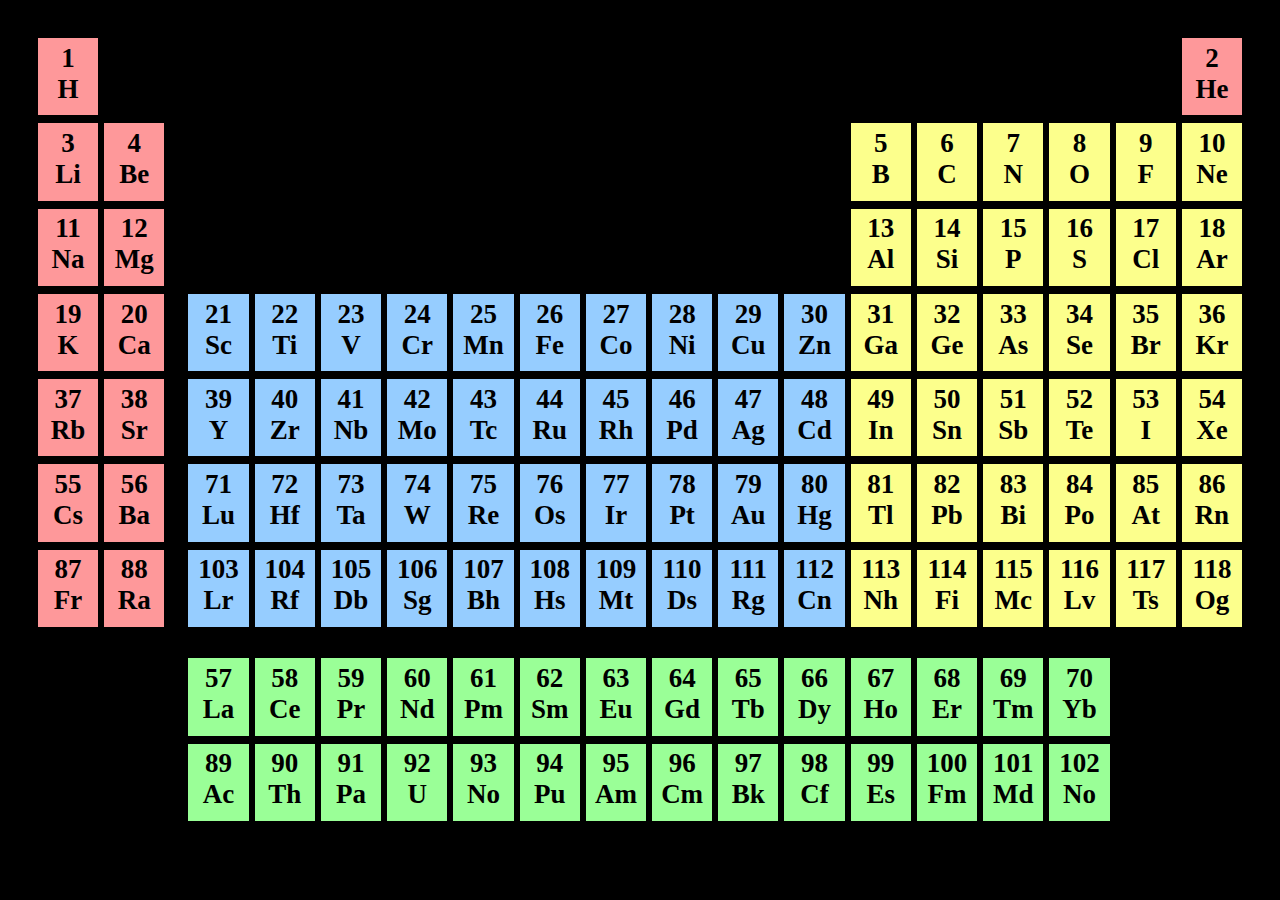
==== commit 89d21776: "responsive website upgraded using media queries" ====
--- a/index.html
+++ b/index.html
@@ -1,219 +1,219 @@
-<!DOCTYPE html>
-<html lang="en">
-<head>
-    <meta name="viewport" content="width=device-width, initial-scale=1.0, maximum-scale=1.0, user-scalable=no">
-    <link rel="stylesheet" type="text/css" href="./style.css">
-</head>
-<body>
-
-    <div class="grid">
-        <!-- row 1-->
-        <div class="box red">1<br>H</div>
-        <div class="box"></div>
-        <div class="box"></div>
-        <div class="box"></div>
-        <div class="box"></div>
-        <div class="box"></div>
-        <div class="box"></div>
-        <div class="box"></div>
-        <div class="box"></div>
-        <div class="box"></div>
-        <div class="box"></div>
-        <div class="box"></div>
-        <div class="box"></div>
-        <div class="box"></div>
-        <div class="box"></div>
-        <div class="box"></div>
-        <div class="box"></div>
-        <div class="box"></div>
-        <div class="box red">2<br>He</div>
-        <!-- row 2-->
-        <div class="box red">3<br>Li</div>
-        <div class="box red">4<br>Be</div>
-        <div class="box"></div>
-        <div class="box"></div>
-        <div class="box"></div>
-        <div class="box"></div>
-        <div class="box"></div>
-        <div class="box"></div>
-        <div class="box"></div>
-        <div class="box"></div>
-        <div class="box"></div>
-        <div class="box"></div>
-        <div class="box"></div>
-        <div class="box yellow">5<br>B</div>
-        <div class="box yellow">6<br>C</div>
-        <div class="box yellow">7<br>N</div>
-        <div class="box yellow">8<br>O</div>
-        <div class="box yellow">9<br>F</div>
-        <div class="box yellow">10<br>Ne</div>
-        <!-- row 3-->
-        <div class="box red">11<br>Na</div>
-        <div class="box red">12<br>Mg</div>
-        <div class="box"></div>
-        <div class="box"></div>
-        <div class="box"></div>
-        <div class="box"></div>
-        <div class="box"></div>
-        <div class="box"></div>
-        <div class="box"></div>
-        <div class="box"></div>
-        <div class="box"></div>
-        <div class="box"></div>
-        <div class="box"></div>
-        <div class="box yellow">13<br>Al</div>
-        <div class="box yellow">14<br>Si</div>
-        <div class="box yellow">15<br>P</div>
-        <div class="box yellow">16<br>S</div>
-        <div class="box yellow">17<br>Cl</div>
-        <div class="box yellow">18<br>Ar</div>
-        <!-- row 4-->
-        <div class="box red"> 19<br>K</div>
-        <div class="box red">20<br>Ca</div>
-        <div class="box "></div>
-        <div class="box blue">21<br>Sc</div>
-        <div class="box blue">22<br>Ti</div>
-        <div class="box blue"> 23<br>V</div>
-        <div class="box blue">24<br>Cr</div>
-        <div class="box blue">25<br>Mn</div>
-        <div class="box blue">26<br>Fe</div>
-        <div class="box blue">27<br>Co</div>
-        <div class="box blue">28<br>Ni</div>
-        <div class="box blue">29<br>Cu</div>
-        <div class="box blue">30<br>Zn</div>
-        <div class="box yellow">31<br>Ga</div>
-        <div class="box yellow">32<br>Ge</div>
-        <div class="box yellow">33<br>As</div>
-        <div class="box yellow">34<br>Se</div>
-        <div class="box yellow">35<br>Br</div>
-        <div class="box yellow">36<br>Kr</div>
-        
-        <!-- row 5-->
-        <div class="box red">37<br>Rb</div>
-        <div class="box red">38<br>Sr</div>
-        <div class="box "></div>
-        <div class="box blue"> 39<br>Y</div>
-        <div class="box blue">40<br>Zr</div>
-        <div class="box blue">41<br>Nb</div>
-        <div class="box blue">42<br>Mo</div>
-        <div class="box blue">43<br>Tc</div>
-        <div class="box blue">44<br>Ru</div>
-        <div class="box blue">45<br>Rh</div>
-        <div class="box blue">46<br>Pd</div>
-        <div class="box blue">47<br>Ag</div>
-        <div class="box blue">48<br>Cd</div>
-        <div class="box yellow">49<br>In</div>
-        <div class="box yellow">50<br>Sn</div>
-        <div class="box yellow">51<br>Sb</div>
-        <div class="box yellow">52<br>Te</div>
-        <div class="box yellow"> 53<br>I</div>
-        <div class="box yellow">54<br>Xe</div>
-        <!-- row 6-->
-        <div class="box red">55<br>Cs</div>
-        <div class="box red">56<br>Ba</div>
-        <div class="box "></div>
-        <div class="box blue">71<br>Lu</div>
-        <div class="box blue">72<br>Hf</div>
-        <div class="box blue">73<br>Ta</div>
-        <div class="box blue"> 74<br>W</div>
-        <div class="box blue">75<br>Re</div>
-        <div class="box blue">76<br>Os</div>
-        <div class="box blue">77<br>Ir</div>
-        <div class="box blue">78<br>Pt</div>
-        <div class="box blue">79<br>Au</div>
-        <div class="box blue">80<br>Hg</div>
-        <div class="box yellow">81<br>Tl</div>
-        <div class="box yellow">82<br>Pb</div>
-        <div class="box yellow">83<br>Bi</div>
-        <div class="box yellow">84<br>Po</div>
-        <div class="box yellow">85<br>At</div>
-        <div class="box yellow">86<br>Rn</div>
-        <!-- row 7-->
-        <div class="box red"> 87<br>Fr</div>
-        <div class="box red"> 88<br>Ra</div>
-        <div class="box "></div>
-        <div class="box blue">103<br>Lr</div>
-        <div class="box blue">104<br>Rf</div>
-        <div class="box blue">105<br>Db</div>
-        <div class="box blue">106<br>Sg</div>
-        <div class="box blue">107<br>Bh</div>
-        <div class="box blue">108<br>Hs</div>
-        <div class="box blue">109<br>Mt</div>
-        <div class="box blue">110<br>Ds</div>
-        <div class="box blue">111<br>Rg</div>
-        <div class="box blue">112<br>Cn</div>
-        <div class="box yellow">113<br>Nh</div>
-        <div class="box yellow">114<br>Fi</div>
-        <div class="box yellow">115<br>Mc</div>
-        <div class="box yellow">116<br>Lv</div>
-        <div class="box yellow">117<br>Ts</div>
-        <div class="box yellow">118<br>Og</div>
-        <!-- row 8-->
-        
-            <div class="box"></div>
-            <div class="box"></div>
-            <div class="box"></div>
-            <div class="box"></div>
-            <div class="box"></div>
-            <div class="box"></div>
-            <div class="box"></div>
-            <div class="box"></div>
-            <div class="box"></div>
-            <div class="box"></div>
-            <div class="box"></div>
-            <div class="box"></div>
-            <div class="box"></div>
-            <div class="box"></div>
-            <div class="box"></div>
-            <div class="box"></div>
-            <div class="box"></div>
-            <div class="box"></div>
-            <div class="box"></div>
-        
-        <!-- row 9-->
-        <div class="box"></div>
-        <div class="box"></div>
-        <div class="box"></div>
-        <div class="box green">57<br>La</div>
-        <div class="box green">58<br>Ce</div>
-        <div class="box green">59<br>Pr</div>
-        <div class="box green">60<br>Nd</div>
-        <div class="box green">61<br>Pm</div>
-        <div class="box green">62<br>Sm</div>
-        <div class="box green">63<br>Eu</div>
-        <div class="box green">64<br>Gd</div>
-        <div class="box green">65<br>Tb</div>
-        <div class="box green">66<br>Dy</div>
-        <div class="box green">67<br>Ho</div>
-        <div class="box green">68<br>Er</div>
-        <div class="box green">69<br>Tm</div>
-        <div class="box green">70<br>Yb</div>
-        <div class="box"></div>
-        <div class="box"></div>
-          <!-- row 10-->
-          <div class="box"></div>
-          <div class="box"></div>
-          <div class="box"></div>
-          <div class="box green"> 89<br>Ac</div>
-          <div class="box green"> 90<br>Th</div>
-          <div class="box green"> 91<br>Pa</div>
-          <div class="box green">  92<br>U</div>
-          <div class="box green"> 93<br>No</div>
-          <div class="box green"> 94<br>Pu</div>
-          <div class="box green"> 95<br>Am</div>
-          <div class="box green"> 96<br>Cm</div>
-          <div class="box green"> 97<br>Bk</div>
-          <div class="box green"> 98<br>Cf</div>
-          <div class="box green"> 99<br>Es</div>
-          <div class="box green">100<br>Fm</div>
-          <div class="box green">101<br>Md</div>
-          <div class="box green">102<br>No</div>
-          <div class="box"></div>
-          <div class="box"></div>
-    </div>
-            <div class="text">
-                <h1> Warning ! Your pixel size is less than 1280 . this periodical tabel only can view in desktop size </h1>
-            </div>
-
-</body>
-</html>
+<!DOCTYPE html>
+<html lang="en">
+<head>
+    <meta name="viewport" content="width=device-width, initial-scale=1.0, maximum-scale=1.0, user-scalable=no">
+    <link rel="stylesheet" type="text/css" href="./style.css">
+</head>
+<body>
+
+    <div class="grid">
+        <!-- row 1-->
+        <div class="box red">1<br>H</div>
+        <div class="box"></div>
+        <div class="box"></div>
+        <div class="box"></div>
+        <div class="box"></div>
+        <div class="box"></div>
+        <div class="box"></div>
+        <div class="box"></div>
+        <div class="box"></div>
+        <div class="box"></div>
+        <div class="box"></div>
+        <div class="box"></div>
+        <div class="box"></div>
+        <div class="box"></div>
+        <div class="box"></div>
+        <div class="box"></div>
+        <div class="box"></div>
+        <div class="box"></div>
+        <div class="box red">2<br>He</div>
+        <!-- row 2-->
+        <div class="box red">3<br>Li</div>
+        <div class="box red">4<br>Be</div>
+        <div class="box"></div>
+        <div class="box"></div>
+        <div class="box"></div>
+        <div class="box"></div>
+        <div class="box"></div>
+        <div class="box"></div>
+        <div class="box"></div>
+        <div class="box"></div>
+        <div class="box"></div>
+        <div class="box"></div>
+        <div class="box"></div>
+        <div class="box yellow">5<br>B</div>
+        <div class="box yellow">6<br>C</div>
+        <div class="box yellow">7<br>N</div>
+        <div class="box yellow">8<br>O</div>
+        <div class="box yellow">9<br>F</div>
+        <div class="box yellow">10<br>Ne</div>
+        <!-- row 3-->
+        <div class="box red">11<br>Na</div>
+        <div class="box red">12<br>Mg</div>
+        <div class="box"></div>
+        <div class="box"></div>
+        <div class="box"></div>
+        <div class="box"></div>
+        <div class="box"></div>
+        <div class="box"></div>
+        <div class="box"></div>
+        <div class="box"></div>
+        <div class="box"></div>
+        <div class="box"></div>
+        <div class="box"></div>
+        <div class="box yellow">13<br>Al</div>
+        <div class="box yellow">14<br>Si</div>
+        <div class="box yellow">15<br>P</div>
+        <div class="box yellow">16<br>S</div>
+        <div class="box yellow">17<br>Cl</div>
+        <div class="box yellow">18<br>Ar</div>
+        <!-- row 4-->
+        <div class="box red"> 19<br>K</div>
+        <div class="box red">20<br>Ca</div>
+        <div class="box "></div>
+        <div class="box blue">21<br>Sc</div>
+        <div class="box blue">22<br>Ti</div>
+        <div class="box blue"> 23<br>V</div>
+        <div class="box blue">24<br>Cr</div>
+        <div class="box blue">25<br>Mn</div>
+        <div class="box blue">26<br>Fe</div>
+        <div class="box blue">27<br>Co</div>
+        <div class="box blue">28<br>Ni</div>
+        <div class="box blue">29<br>Cu</div>
+        <div class="box blue">30<br>Zn</div>
+        <div class="box yellow">31<br>Ga</div>
+        <div class="box yellow">32<br>Ge</div>
+        <div class="box yellow">33<br>As</div>
+        <div class="box yellow">34<br>Se</div>
+        <div class="box yellow">35<br>Br</div>
+        <div class="box yellow">36<br>Kr</div>
+        
+        <!-- row 5-->
+        <div class="box red">37<br>Rb</div>
+        <div class="box red">38<br>Sr</div>
+        <div class="box "></div>
+        <div class="box blue"> 39<br>Y</div>
+        <div class="box blue">40<br>Zr</div>
+        <div class="box blue">41<br>Nb</div>
+        <div class="box blue">42<br>Mo</div>
+        <div class="box blue">43<br>Tc</div>
+        <div class="box blue">44<br>Ru</div>
+        <div class="box blue">45<br>Rh</div>
+        <div class="box blue">46<br>Pd</div>
+        <div class="box blue">47<br>Ag</div>
+        <div class="box blue">48<br>Cd</div>
+        <div class="box yellow">49<br>In</div>
+        <div class="box yellow">50<br>Sn</div>
+        <div class="box yellow">51<br>Sb</div>
+        <div class="box yellow">52<br>Te</div>
+        <div class="box yellow"> 53<br>I</div>
+        <div class="box yellow">54<br>Xe</div>
+        <!-- row 6-->
+        <div class="box red">55<br>Cs</div>
+        <div class="box red">56<br>Ba</div>
+        <div class="box "></div>
+        <div class="box blue">71<br>Lu</div>
+        <div class="box blue">72<br>Hf</div>
+        <div class="box blue">73<br>Ta</div>
+        <div class="box blue"> 74<br>W</div>
+        <div class="box blue">75<br>Re</div>
+        <div class="box blue">76<br>Os</div>
+        <div class="box blue">77<br>Ir</div>
+        <div class="box blue">78<br>Pt</div>
+        <div class="box blue">79<br>Au</div>
+        <div class="box blue">80<br>Hg</div>
+        <div class="box yellow">81<br>Tl</div>
+        <div class="box yellow">82<br>Pb</div>
+        <div class="box yellow">83<br>Bi</div>
+        <div class="box yellow">84<br>Po</div>
+        <div class="box yellow">85<br>At</div>
+        <div class="box yellow">86<br>Rn</div>
+        <!-- row 7-->
+        <div class="box red"> 87<br>Fr</div>
+        <div class="box red"> 88<br>Ra</div>
+        <div class="box "></div>
+        <div class="box blue">103<br>Lr</div>
+        <div class="box blue">104<br>Rf</div>
+        <div class="box blue">105<br>Db</div>
+        <div class="box blue">106<br>Sg</div>
+        <div class="box blue">107<br>Bh</div>
+        <div class="box blue">108<br>Hs</div>
+        <div class="box blue">109<br>Mt</div>
+        <div class="box blue">110<br>Ds</div>
+        <div class="box blue">111<br>Rg</div>
+        <div class="box blue">112<br>Cn</div>
+        <div class="box yellow">113<br>Nh</div>
+        <div class="box yellow">114<br>Fi</div>
+        <div class="box yellow">115<br>Mc</div>
+        <div class="box yellow">116<br>Lv</div>
+        <div class="box yellow">117<br>Ts</div>
+        <div class="box yellow">118<br>Og</div>
+        <!-- row 8-->
+        
+            <div class="box"></div>
+            <div class="box"></div>
+            <div class="box"></div>
+            <div class="box"></div>
+            <div class="box"></div>
+            <div class="box"></div>
+            <div class="box"></div>
+            <div class="box"></div>
+            <div class="box"></div>
+            <div class="box"></div>
+            <div class="box"></div>
+            <div class="box"></div>
+            <div class="box"></div>
+            <div class="box"></div>
+            <div class="box"></div>
+            <div class="box"></div>
+            <div class="box"></div>
+            <div class="box"></div>
+            <div class="box"></div>
+        
+        <!-- row 9-->
+        <div class="box"></div>
+        <div class="box"></div>
+        <div class="box"></div>
+        <div class="box green">57<br>La</div>
+        <div class="box green">58<br>Ce</div>
+        <div class="box green">59<br>Pr</div>
+        <div class="box green">60<br>Nd</div>
+        <div class="box green">61<br>Pm</div>
+        <div class="box green">62<br>Sm</div>
+        <div class="box green">63<br>Eu</div>
+        <div class="box green">64<br>Gd</div>
+        <div class="box green">65<br>Tb</div>
+        <div class="box green">66<br>Dy</div>
+        <div class="box green">67<br>Ho</div>
+        <div class="box green">68<br>Er</div>
+        <div class="box green">69<br>Tm</div>
+        <div class="box green">70<br>Yb</div>
+        <div class="box"></div>
+        <div class="box"></div>
+          <!-- row 10-->
+          <div class="box"></div>
+          <div class="box"></div>
+          <div class="box"></div>
+          <div class="box green"> 89<br>Ac</div>
+          <div class="box green"> 90<br>Th</div>
+          <div class="box green"> 91<br>Pa</div>
+          <div class="box green">  92<br>U</div>
+          <div class="box green"> 93<br>No</div>
+          <div class="box green"> 94<br>Pu</div>
+          <div class="box green"> 95<br>Am</div>
+          <div class="box green"> 96<br>Cm</div>
+          <div class="box green"> 97<br>Bk</div>
+          <div class="box green"> 98<br>Cf</div>
+          <div class="box green"> 99<br>Es</div>
+          <div class="box green">100<br>Fm</div>
+          <div class="box green">101<br>Md</div>
+          <div class="box green">102<br>No</div>
+          <div class="box"></div>
+          <div class="box"></div>
+    </div>
+            <div class="text">
+                <h1> Warning ! Your pixel size is less than 1280 . this periodical tabel only can view in desktop size </h1>
+            </div>
+
+</body>
+</html>--- a/style.css
+++ b/style.css
@@ -0,0 +1,187 @@
+
+
+body{
+   
+    background-color: black;
+    padding: 30px;
+    height: 88vh;
+    
+}
+
+
+.grid
+{
+    display: grid;
+    height: 100%;
+    width: 100%;
+    background-color: black;
+    grid-template-columns: 1fr  1fr 1% 1fr 1fr 1fr 1fr 1fr 1fr 1fr 1fr 1fr 1fr 1fr 1fr 1fr 1fr 1fr 1fr;
+    grid-template-rows: 1fr 1fr 1fr 1fr 1fr 1fr 1fr 2% 1fr 1fr;
+    grid-row-gap: 1%;
+    grid-column-gap: 0.5%;
+    justify-content: center;
+    align-content: center;
+    text-align: center;
+    font-weight: bold;
+   
+      
+}
+
+
+
+.grid div{
+    
+    transition: width 1s, height 1s, transform 1s;
+    font-size: 3vh;
+    padding: 8%;
+ 
+  
+}
+
+
+
+.yellow
+{
+    background-color: #FCFF8C;
+}
+
+.red
+{
+    background-color:#FE989A ;
+}
+.blue
+{
+    background-color: #96CDFF;
+}
+.green
+{
+    background-color: #9AFF97;
+}
+
+
+
+
+
+.yellow:hover{
+
+    text-shadow: 0 0 3px #FF0000;
+    border-radius: 25px;
+    background-color: hotpink;
+    transform: rotate(360deg);
+    animation: myfirst 5s linear infinite;
+}
+.blue:hover{
+
+    text-shadow: 0 0 3px #FF0000;
+    border-radius: 25px;
+    background-color: hotpink;
+    transform: rotate(360deg);
+    animation: myfirst 5s linear infinite;
+}
+.red:hover{
+
+    text-shadow: 0 0 3px #FF0000;
+    border-radius: 25px;
+    background-color: hotpink;
+    transform: rotate(360deg);
+    animation: myfirst 5s linear infinite;
+}
+
+.green:hover{ 
+
+    text-shadow: 0 0 3px #FF0000;
+    border-radius: 25px;
+    background-color: hotpink;
+    transform: rotate(360deg);
+    animation: myfirst 5s linear infinite;
+}
+
+.text
+{
+    content-visibility: hidden;
+}
+
+@keyframes myfirst {
+    0%   {background-color:red;}
+    25%  {background-color:yellow;}
+    50%  {background-color:blue;}
+    75%  {background-color:green;}
+    100% {background-color:red;}
+  }
+
+
+
+  @media only screen and (min-width: 305px) 
+  {
+    /*500%*/
+    body {
+        height: 48vh;
+    };
+  }
+
+  @media only screen and (min-width: 382px) 
+  {
+    /*400%*/
+    
+    body {
+        height: 59vh;
+    };
+  }
+
+  @media only screen and (min-width: 509px) 
+  {
+    /*300%*/
+ 
+    body {
+        height: 69vh;
+    };
+  }
+
+  @media only screen and (min-width: 611px) 
+  {
+    /*250%*/
+
+    body {
+        height: 74vh;
+    };
+  }
+
+  @media only screen and (min-width: 764px) 
+  {
+    /*200%*/
+  
+    body {
+        height: 79vh;
+    };
+  }
+
+
+  @media only screen and (min-width: 873px) 
+  {
+    /*175%*/
+  
+    body {
+        height: 82vh;
+    };
+  }
+
+  @media only screen and (min-width: 1018px) 
+  {
+    /*150%*/
+ 
+    body {
+        height: 84vh;
+    };
+  }
+ 
+  @media only screen and (min-width: 1222px) 
+  {
+    /*125%*/
+  
+    body {
+        height: 87vh;
+    };
+  }
+
+ 
+
